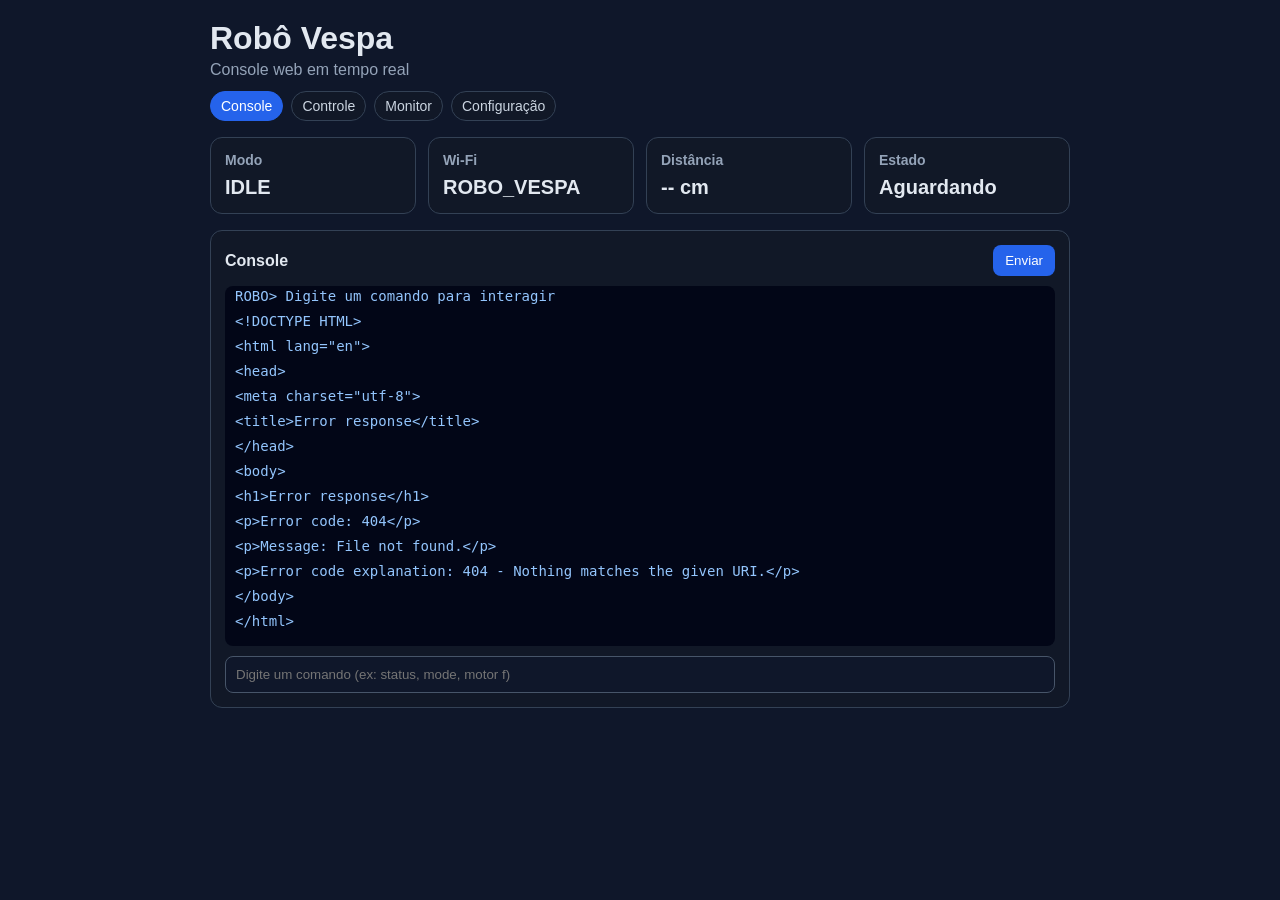
==== data/web/index.html @ 1b655fb2 "feat(console, littlefs, web): externaliza HELP no LittleFS e reorganiza interface em /data/web - Mig" ====
<!DOCTYPE html>
<html lang="pt-BR">
<head>
  <meta charset="UTF-8" />
  <meta name="viewport" content="width=device-width, initial-scale=1.0" />
  <title>Console do Robô</title>
  <link rel="stylesheet" href="style.css" />
</head>
<body>
  <div class="app">
    <header>
      <h1>Robô Vespa</h1>
      <p>Console web em tempo real</p>
      <nav class="top-nav">
        <a class="active" href="/">Console</a>
        <a href="/control">Controle</a>
        <a href="/monitor">Monitor</a>
        <a href="/config">Configuração</a>
      </nav>
    </header>

    <section class="status-panel">
      <div class="card">
        <h2>Modo</h2>
        <div id="modo">IDLE</div>
      </div>
      <div class="card">
        <h2>Wi-Fi</h2>
        <div id="wifi">ROBO_VESPA</div>
      </div>
      <div class="card">
        <h2>Distância</h2>
        <div id="distancia">-- cm</div>
      </div>
      <div class="card">
        <h2>Estado</h2>
        <div id="estado">Aguardando</div>
      </div>
    </section>

    <section class="console-panel">
      <div class="console-header">
        <strong>Console</strong>
        <button id="btnEnviar">Enviar</button>
      </div>
      <div id="output" class="output"></div>
      <div class="input-row">
        <input id="cmd" type="text" placeholder="Digite um comando (ex: status, mode, motor f)" />
      </div>
    </section>
  </div>

  <script src="script.js"></script>
</body>
</html>
---- data/web/style.css ----
:root {
  color-scheme: dark;
  font-family: Arial, sans-serif;
}

* { box-sizing: border-box; }

body {
  margin: 0;
  background: #0f172a;
  color: #e2e8f0;
}

.app {
  max-width: 900px;
  margin: 0 auto;
  padding: 20px;
}

header {
  margin-bottom: 16px;
}

header h1 {
  margin: 0 0 4px 0;
}

header p {
  margin: 0;
  color: #94a3b8;
}

.top-nav {
  display: flex;
  gap: 8px;
  margin-top: 12px;
  flex-wrap: wrap;
}

.top-nav a {
  text-decoration: none;
  color: #cbd5e1;
  border: 1px solid #334155;
  background: #111827;
  padding: 6px 10px;
  border-radius: 999px;
  font-size: 14px;
}

.top-nav a.active {
  background: #2563eb;
  color: #ffffff;
  border-color: #2563eb;
}

.status-panel {
  display: grid;
  grid-template-columns: repeat(auto-fit, minmax(180px, 1fr));
  gap: 12px;
  margin-bottom: 16px;
}

.card, .console-panel {
  background: #111827;
  border: 1px solid #334155;
  border-radius: 12px;
  padding: 14px;
}

.card h2 {
  font-size: 14px;
  margin: 0 0 8px 0;
  color: #94a3b8;
}

.card div {
  font-size: 20px;
  font-weight: bold;
}

.console-panel {
  display: flex;
  flex-direction: column;
  gap: 10px;
}

.console-header {
  display: flex;
  justify-content: space-between;
  align-items: center;
}

button {
  background: #2563eb;
  border: none;
  color: white;
  padding: 8px 12px;
  border-radius: 8px;
  cursor: pointer;
}

.output {
  min-height: 260px;
  max-height: 360px;
  overflow-y: auto;
  background: #020617;
  border-radius: 8px;
  padding: 10px;
  font-family: Consolas, monospace;
  font-size: 14px;
  line-height: 1.5;
}

.line { margin-bottom: 4px; }
.line.cmd { color: #fbbf24; }
.line.ok { color: #4ade80; }
.line.error { color: #f87171; }
.line.info { color: #93c5fd; }

.input-row input {
  width: 100%;
  padding: 10px;
  border-radius: 8px;
  border: 1px solid #475569;
  background: #0f172a;
  color: white;
}

.control-layout {
  display: grid;
  grid-template-columns: repeat(auto-fit, minmax(280px, 1fr));
  gap: 12px;
}

.dpad {
  display: grid;
  grid-template-columns: repeat(3, minmax(60px, 1fr));
  gap: 10px;
  max-width: 260px;
}

#btn-front { grid-column: 2; }
#btn-left { grid-column: 1; }
#btn-stop { grid-column: 2; }
#btn-right { grid-column: 3; }
#btn-back { grid-column: 2; }

.danger {
  background: #dc2626;
}

#speed {
  width: 100%;
}

#speed-value {
  font-size: 22px;
  font-weight: bold;
  margin-top: 6px;
}

.hint {
  margin: 8px 0 0 0;
  color: #94a3b8;
  font-size: 13px;
}

.select-input {
  width: 100%;
  padding: 10px;
  border-radius: 8px;
  border: 1px solid #475569;
  background: #0f172a;
  color: #ffffff;
}
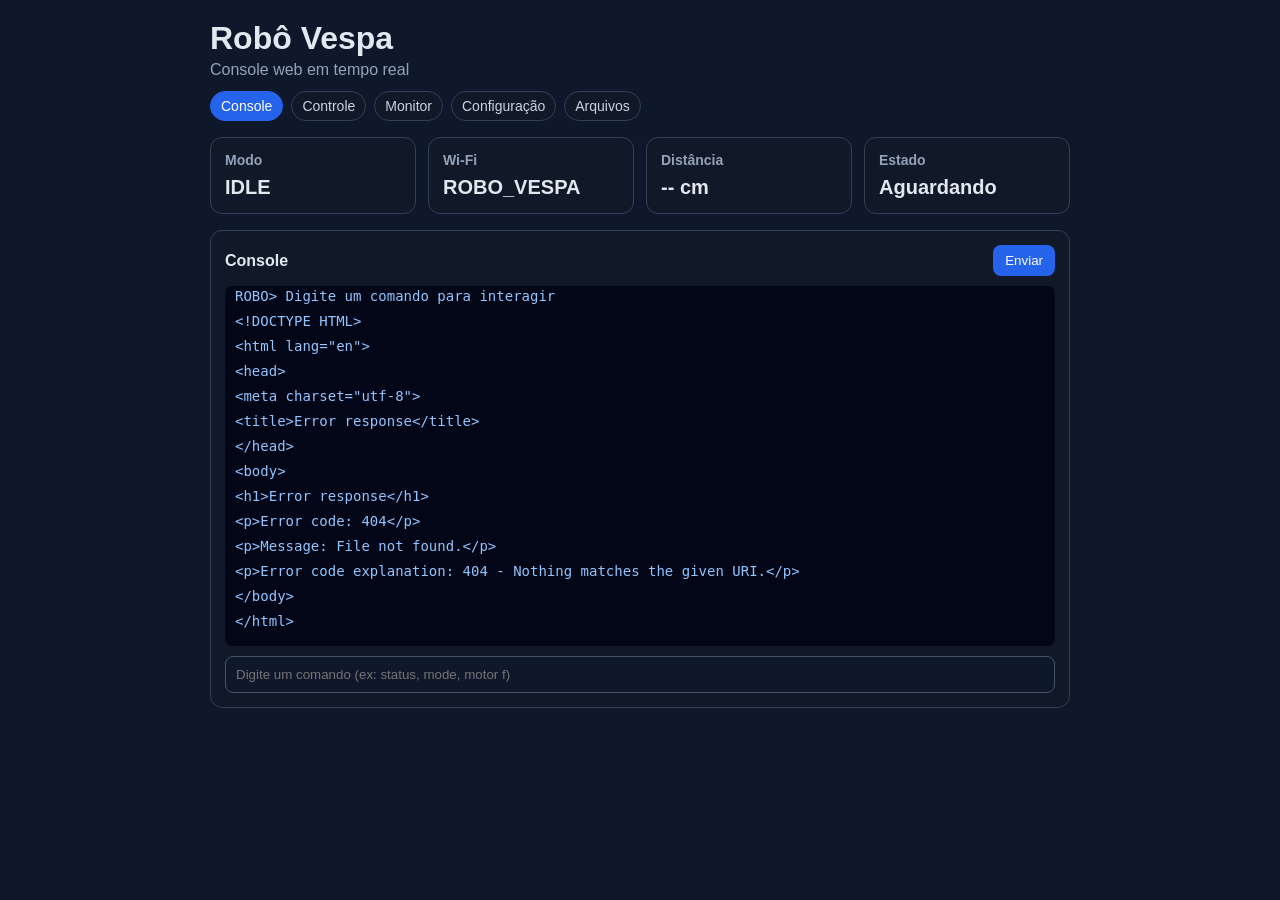
==== commit 79cda43b: "feat(web-fs): implementar navegador completo do LittleFS com API de manutenção, upload, download, có" ====
--- a/data/web/index.html
+++ b/data/web/index.html
@@ -16,6 +16,7 @@
         <a href="/control">Controle</a>
         <a href="/monitor">Monitor</a>
         <a href="/config">Configuração</a>
+        <a href="/fs">Arquivos</a>
       </nav>
     </header>
 
--- a/data/web/style.css
+++ b/data/web/style.css
@@ -173,3 +173,260 @@
   background: #0f172a;
   color: #ffffff;
 }
+
+.monitor-section {
+  margin-bottom: 18px;
+}
+
+.section-title {
+  margin: 0 0 10px 2px;
+  font-size: 14px;
+  letter-spacing: 0.06em;
+  text-transform: uppercase;
+  color: #cbd5e1;
+}
+
+.metric-value {
+  font-size: 22px;
+  font-weight: bold;
+  line-height: 1.2;
+}
+
+.metric-sub {
+  margin-top: 6px;
+  font-size: 12px;
+  color: #94a3b8;
+}
+
+.card h3 {
+  font-size: 13px;
+  margin: 0 0 8px 0;
+  color: #94a3b8;
+}
+
+.fs-app {
+  max-width: 1180px;
+}
+
+.fs-hero {
+  display: flex;
+  justify-content: space-between;
+  align-items: center;
+  gap: 12px;
+  margin-bottom: 16px;
+}
+
+.fs-hero h2 {
+  margin: 0 0 6px 0;
+  font-size: 22px;
+}
+
+.fs-hero p {
+  margin: 0;
+  color: #94a3b8;
+}
+
+.fs-hero-badge {
+  padding: 8px 12px;
+  border-radius: 999px;
+  background: rgba(37, 99, 235, 0.15);
+  color: #bfdbfe;
+  border: 1px solid rgba(37, 99, 235, 0.35);
+  white-space: nowrap;
+}
+
+.fs-toolbar {
+  display: flex;
+  flex-direction: column;
+  gap: 10px;
+  margin-bottom: 16px;
+}
+
+.fs-upload-row {
+  display: flex;
+  gap: 10px;
+  align-items: center;
+  flex-wrap: wrap;
+}
+
+.fs-upload-row input[type="file"] {
+  flex: 1;
+  min-width: 220px;
+  color: #cbd5e1;
+}
+
+.fs-toolbar-main {
+  display: grid;
+  grid-template-columns: auto 1fr auto;
+  gap: 10px;
+}
+
+.fs-toolbar-main input {
+  width: 100%;
+  padding: 10px 12px;
+  border-radius: 8px;
+  border: 1px solid #475569;
+  background: #0f172a;
+  color: #fff;
+}
+
+.secondary {
+  background: #334155;
+}
+
+.danger {
+  background: #dc2626;
+}
+
+.fs-breadcrumb {
+  display: flex;
+  flex-wrap: wrap;
+  gap: 6px;
+  align-items: center;
+  color: #94a3b8;
+}
+
+.crumb {
+  border: 1px solid #334155;
+  background: #0f172a;
+  color: #e2e8f0;
+  border-radius: 999px;
+  padding: 5px 10px;
+  cursor: pointer;
+}
+
+.crumb-sep {
+  color: #64748b;
+}
+
+.fs-layout {
+  display: grid;
+  grid-template-columns: 1.1fr 1fr;
+  gap: 16px;
+}
+
+.fs-panel {
+  min-height: 540px;
+}
+
+.fs-panel-header {
+  display: flex;
+  justify-content: space-between;
+  align-items: center;
+  gap: 12px;
+  margin-bottom: 12px;
+}
+
+.fs-panel-header h2 {
+  margin: 0;
+  font-size: 16px;
+}
+
+.fs-panel-header span {
+  color: #94a3b8;
+  font-size: 13px;
+}
+
+.fs-panel-actions {
+  display: flex;
+  gap: 8px;
+}
+
+.fs-list {
+  display: flex;
+  flex-direction: column;
+  gap: 10px;
+}
+
+.fs-item {
+  width: 100%;
+  text-align: left;
+  border: 1px solid #334155;
+  background: linear-gradient(180deg, #0f172a 0%, #111827 100%);
+  color: #e2e8f0;
+  border-radius: 12px;
+  padding: 12px;
+  display: grid;
+  grid-template-columns: 1fr auto;
+  gap: 6px 12px;
+}
+
+.fs-item.directory {
+  border-color: rgba(37, 99, 235, 0.35);
+}
+
+.fs-item.file {
+  border-color: rgba(148, 163, 184, 0.28);
+}
+
+.fs-item-label {
+  font-weight: 700;
+}
+
+.fs-item-meta {
+  color: #94a3b8;
+  font-size: 13px;
+}
+
+.fs-item-actions {
+  display: flex;
+  align-items: center;
+  justify-content: flex-end;
+}
+
+.fs-pill {
+  padding: 4px 10px;
+  border-radius: 999px;
+  background: rgba(37, 99, 235, 0.15);
+  border: 1px solid rgba(37, 99, 235, 0.35);
+  color: #bfdbfe;
+  font-size: 12px;
+}
+
+.fs-empty {
+  color: #94a3b8;
+  padding: 14px 0;
+}
+
+.fs-meta {
+  color: #94a3b8;
+  font-size: 13px;
+  margin-bottom: 10px;
+}
+
+.fs-preview {
+  margin: 0;
+  min-height: 460px;
+  max-height: 460px;
+  overflow: auto;
+  background: #020617;
+  border: 1px solid #334155;
+  border-radius: 12px;
+  padding: 14px;
+  color: #e2e8f0;
+  white-space: pre-wrap;
+  word-break: break-word;
+  font-family: Consolas, monospace;
+  font-size: 13px;
+  line-height: 1.5;
+}
+
+@media (max-width: 900px) {
+  .fs-layout {
+    grid-template-columns: 1fr;
+  }
+
+  .fs-toolbar-main {
+    grid-template-columns: 1fr;
+  }
+
+  .fs-upload-row {
+    flex-direction: column;
+    align-items: stretch;
+  }
+
+  .fs-hero {
+    flex-direction: column;
+    align-items: flex-start;
+  }
+}
